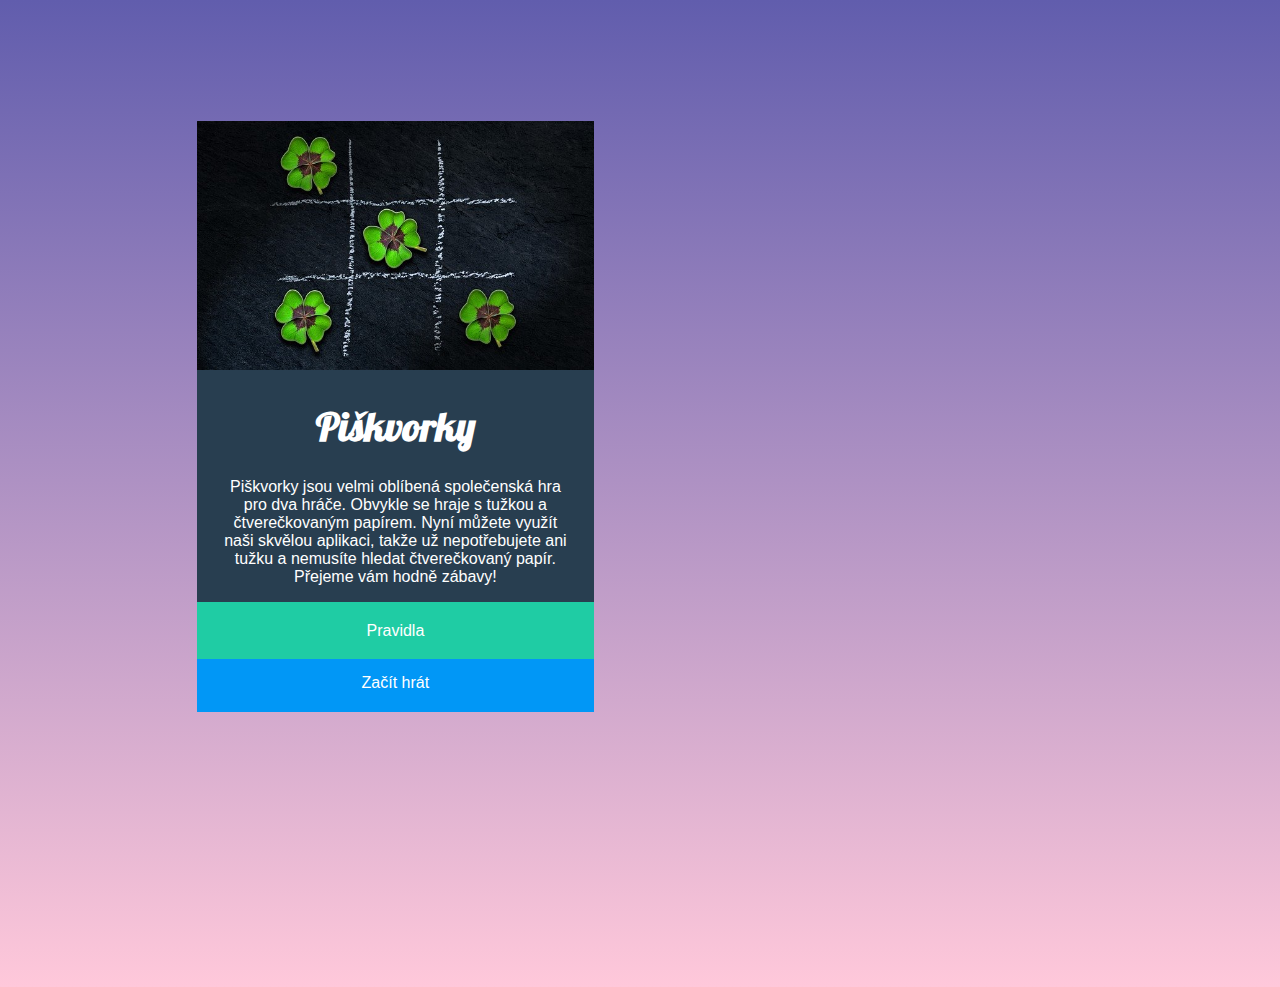
==== index.html @ d47692b3 "Úprava obrázku bez mezery" ====
<!DOCTYPE html>
<html lang="cs">
  <head>
    <meta charset="UTF-8" />
    <meta http-equiv="X-UA-Compatible" content="IE=edge" />
    <meta name="viewport" content="width=device-width, initial-scale=1.0" />
    <title>Piškvorky</title>
    <style>
      body {
        background: linear-gradient(
          180deg,
          rgba(97, 93, 173, 1) 0%,
          rgba(255, 200, 218, 1) 100%
        );
        padding: 3cm 5cm 10cm 5cm;
        background-repeat: no-repeat;
      }
    </style>
    <link rel="stylesheet" href="styly.css" />
    <link
      href="https://fonts.googleapis.com/css2?family=Lobster&display=swap"
      rel="stylesheet"
    />
  </head>

  <body>
    <div class="container">
      <img
        src="uvodni.jpg"
        alt="obrázek piškovorek"
        width="396.8503937px"
        height="248.6929134px"
      />
      <div class="all">
        <div class="all__text">
          <span class="all__head">
            <h1>Piškvorky</h1>
          </span>
          <div class="all__description">
            <p>
              Piškvorky jsou velmi oblíbená společenská hra pro dva hráče.
              Obvykle se hraje s tužkou a čtverečkovaným papírem. Nyní můžete
              využít naši skvělou aplikaci, takže už nepotřebujete ani tužku a
              nemusíte hledat čtverečkovaný papír. Přejeme vám hodně zábavy!
            </p>
          </div>
          <div class="all__button">
            <a class="all__button all__button--rules" href="index.html"
              >Pravidla</a
            >
            <a class="all__button all__button--startplay" href="index.html"
              >Začít hrát</a
            >
          </div>
        </div>
      </div>
    </div>
  </body>
</html>
---- styly.css ----
@font-face {
  font-family: 'Lobster';
  src: url(Lobster-Regular.ttf);
}
.container {
  background-color: #283e50;
  width: 10.5cm;
}

.all {
  position: relative;
  display: flex;
  align-items: center;
  flex-wrap: wrap;
  color: #ffffff;
  width: 10.5cm;
  height: 6cm;
  text-align: center;
}

.all__text {
  background-color: #283e50;
  text-align: center;
}

.all__head {
  font-family: 'Lobster';
  font-size: 20px;
}

.all__description {
  padding-left: 20px;
  padding-right: 20px;
  font-family: sans-serif;
  font-size: 16px;
}

.all__button {
  display: flex;
  flex-direction: column;
  align-items: center;
  font-family: sans-serif;
  font-size: 16px;
  text-decoration: none;
  color: white;
  position: relative;
  padding: 0;
}

.all__button--rules {
  display: flex;
  align-items: center;
  width: 10.5cm;
  height: 1cm;
  background-color: #1fcca4;
  text-align: center;
  padding-top: 20px;
}

.all__button--rules:hover {
  background-color: #1cbb96;
}

.all__button--startplay {
  display: flex;
  align-items: stretch;
  width: 10.5cm;
  height: 1cm;
  background-color: #0197f6;
  padding-top: 15px;
}

.all__button--startplay:hover {
  background-color: #0090e9;
}
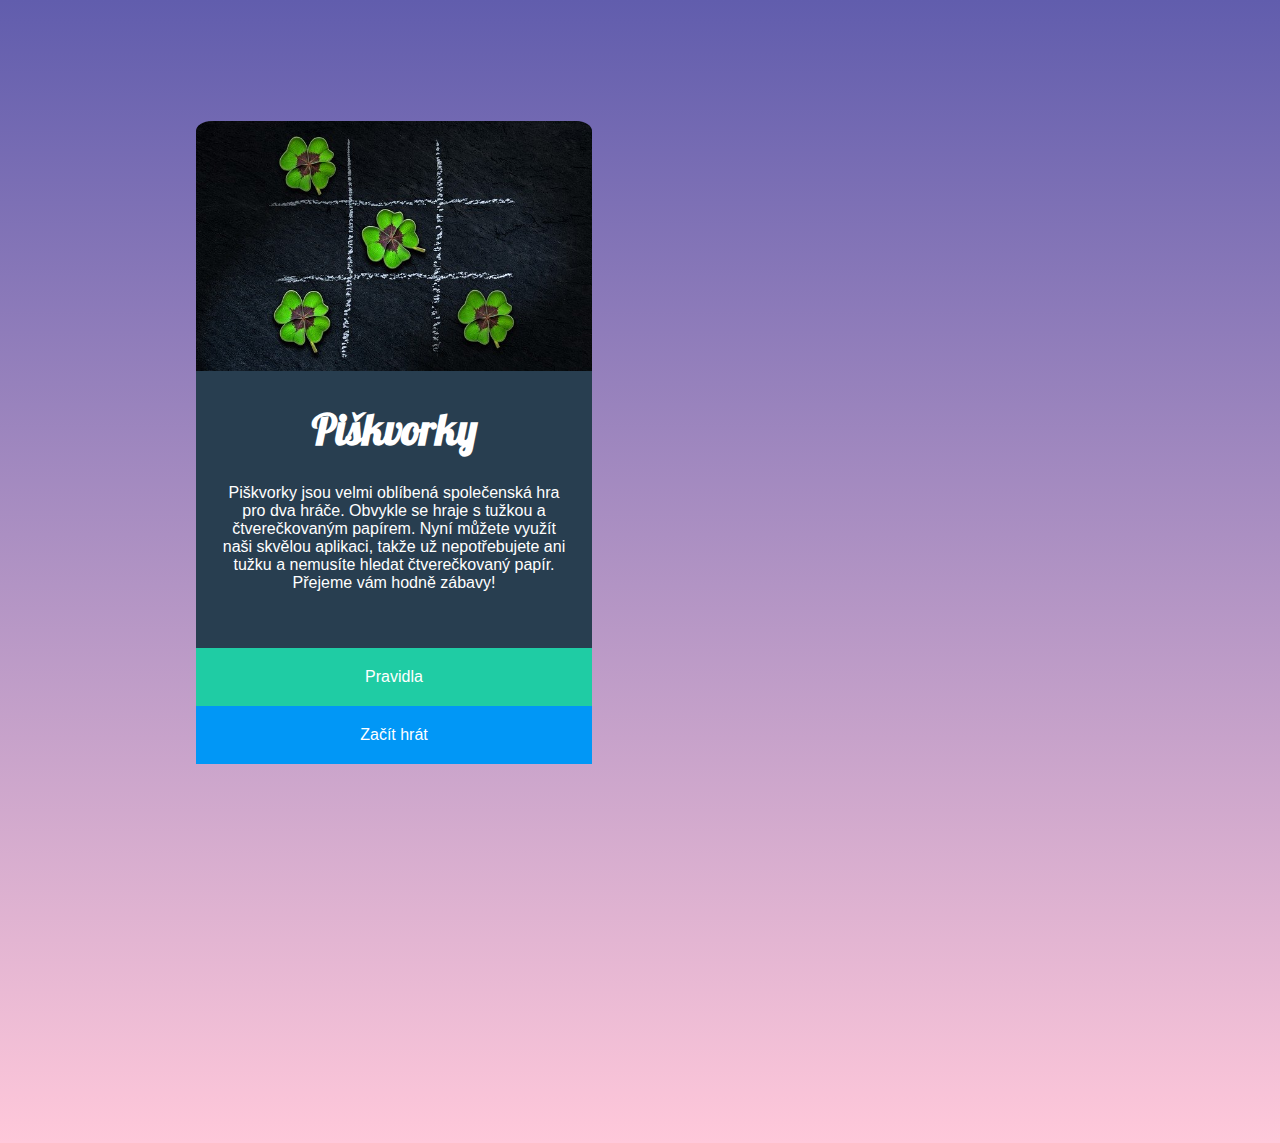
==== commit 55e0710d: "Finální úprava vzhledu a zkrácení zápisu" ====
--- a/index.html
+++ b/index.html
@@ -5,17 +5,6 @@
     <meta http-equiv="X-UA-Compatible" content="IE=edge" />
     <meta name="viewport" content="width=device-width, initial-scale=1.0" />
     <title>Piškvorky</title>
-    <style>
-      body {
-        background: linear-gradient(
-          180deg,
-          rgba(97, 93, 173, 1) 0%,
-          rgba(255, 200, 218, 1) 100%
-        );
-        padding: 3cm 5cm 10cm 5cm;
-        background-repeat: no-repeat;
-      }
-    </style>
     <link rel="stylesheet" href="styly.css" />
     <link
       href="https://fonts.googleapis.com/css2?family=Lobster&display=swap"
@@ -25,12 +14,7 @@
 
   <body>
     <div class="container">
-      <img
-        src="uvodni.jpg"
-        alt="obrázek piškovorek"
-        width="396.8503937px"
-        height="248.6929134px"
-      />
+      <img src="uvodni.jpg" alt="obrázek piškovorek" width="396" height="250" />
       <div class="all">
         <div class="all__text">
           <span class="all__head">
--- a/styly.css
+++ b/styly.css
@@ -2,35 +2,48 @@
   font-family: 'Lobster';
   src: url(Lobster-Regular.ttf);
 }
+
+body {
+  background: linear-gradient(
+    180deg,
+    rgba(97, 93, 173, 1) 0%,
+    rgba(255, 200, 218, 1) 100%
+  );
+  padding: 113px 188px 377px 188px;
+  background-repeat: no-repeat;
+}
+
 .container {
   background-color: #283e50;
-  width: 10.5cm;
+  width: 396px;
+  border-top-left-radius: 4%;
+  border-top-right-radius: 4%;
+}
+
+img {
+  border-top-left-radius: 4%;
+  border-top-right-radius: 4%;
 }
 
 .all {
-  position: relative;
   display: flex;
   align-items: center;
   flex-wrap: wrap;
   color: #ffffff;
-  width: 10.5cm;
-  height: 6cm;
   text-align: center;
 }
 
 .all__text {
   background-color: #283e50;
-  text-align: center;
 }
 
 .all__head {
   font-family: 'Lobster';
-  font-size: 20px;
+  font-size: 21px;
 }
 
 .all__description {
-  padding-left: 20px;
-  padding-right: 20px;
+  padding: 0px 20px 20px 20px;
   font-family: sans-serif;
   font-size: 16px;
 }
@@ -38,23 +51,19 @@
 .all__button {
   display: flex;
   flex-direction: column;
+  width: 396px;
+  height: 90px;
+  padding-top: 20px;
+  padding-bottom: 20px;
   align-items: center;
   font-family: sans-serif;
   font-size: 16px;
   text-decoration: none;
   color: white;
-  position: relative;
-  padding: 0;
 }
 
 .all__button--rules {
-  display: flex;
-  align-items: center;
-  width: 10.5cm;
-  height: 1cm;
   background-color: #1fcca4;
-  text-align: center;
-  padding-top: 20px;
 }
 
 .all__button--rules:hover {
@@ -62,12 +71,7 @@
 }
 
 .all__button--startplay {
-  display: flex;
-  align-items: stretch;
-  width: 10.5cm;
-  height: 1cm;
   background-color: #0197f6;
-  padding-top: 15px;
 }
 
 .all__button--startplay:hover {
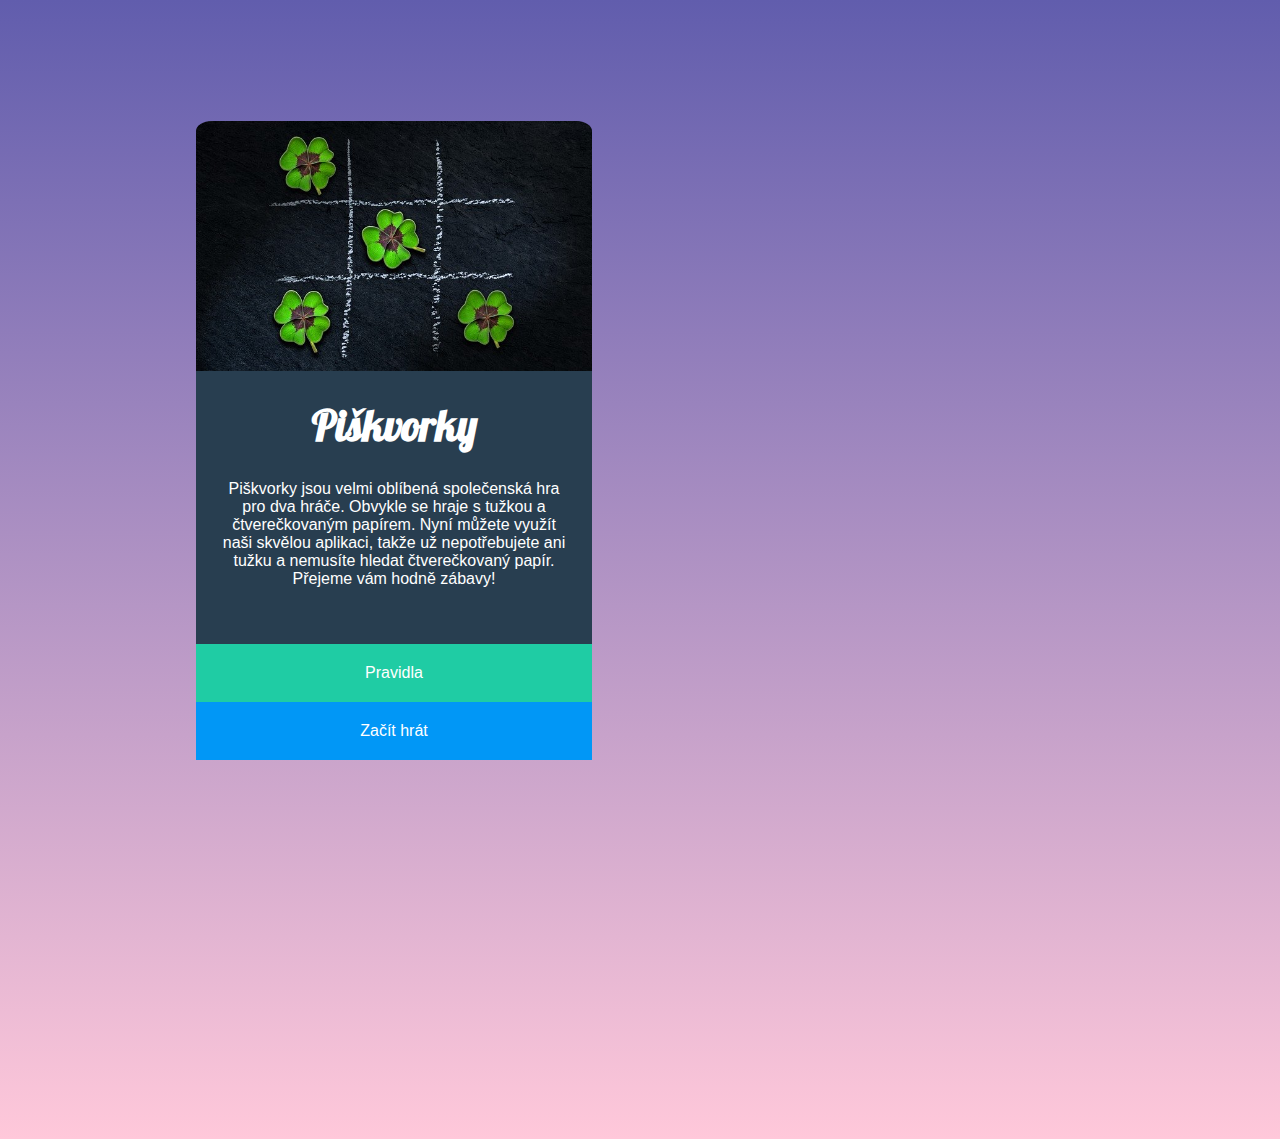
==== commit c969aad3: "Opravy dle rewiew1" ====
--- a/index.html
+++ b/index.html
@@ -14,7 +14,7 @@
 
   <body>
     <div class="container">
-      <img src="uvodni.jpg" alt="obrázek piškovorek" width="396" height="250" />
+      <img src="uvodni.jpg" alt="obrázek piškvorek" />
       <div class="all">
         <div class="all__text">
           <span class="all__head">
--- a/styly.css
+++ b/styly.css
@@ -21,8 +21,11 @@
 }
 
 img {
+  display: flex;
   border-top-left-radius: 4%;
   border-top-right-radius: 4%;
+  width: 396px;
+  height: 250px;
 }
 
 .all {
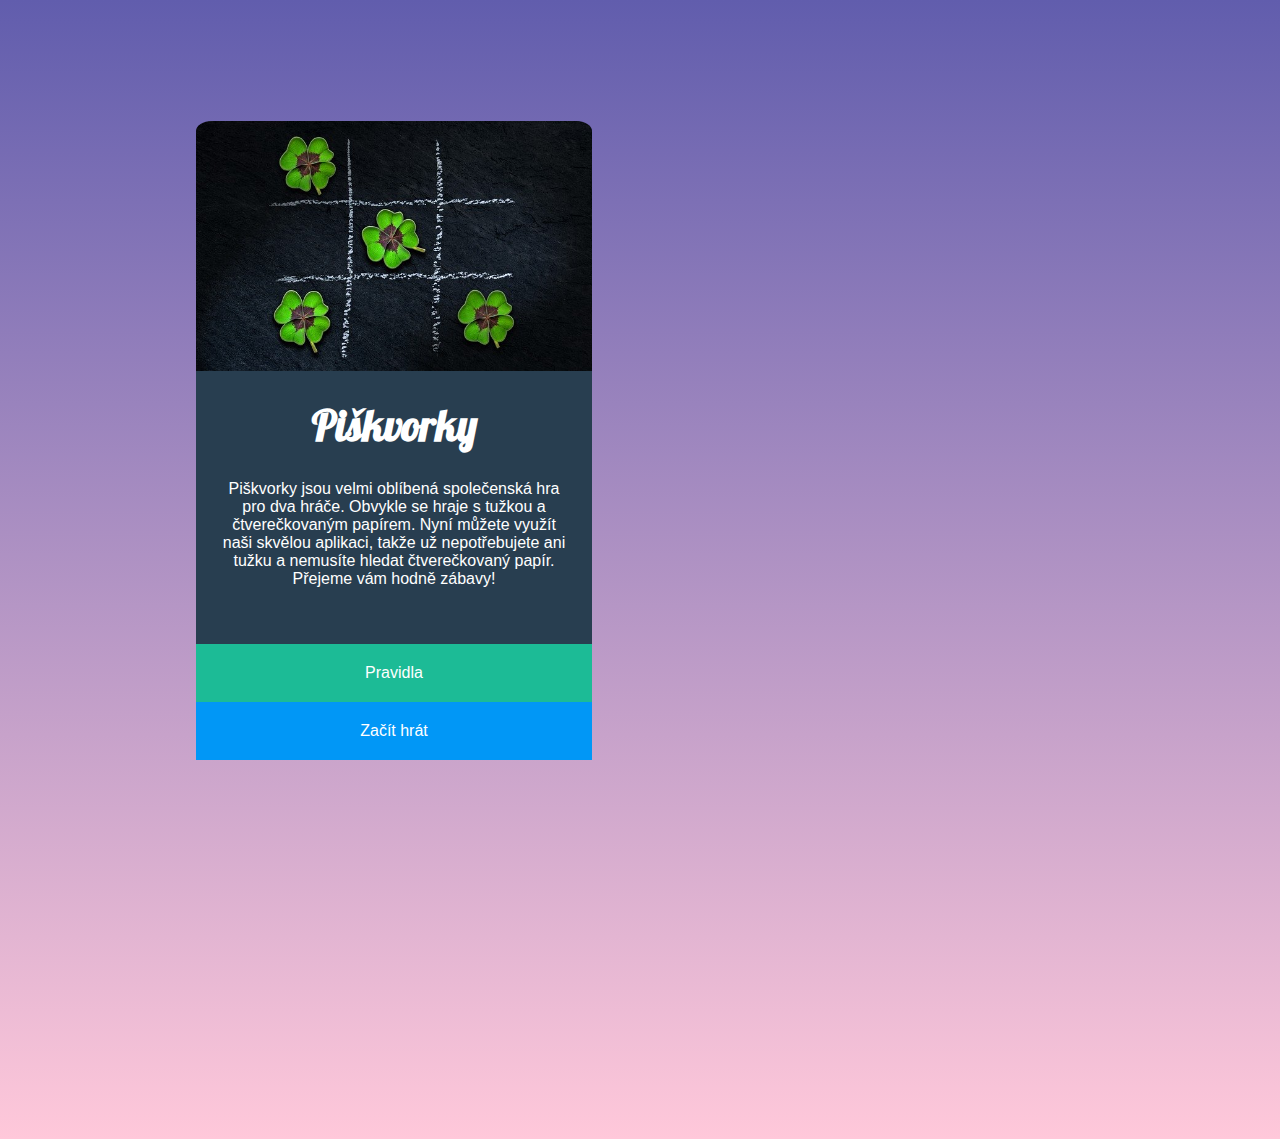
==== commit fe9f031a: "Pridani pravidel" ====
--- a/index.html
+++ b/index.html
@@ -29,7 +29,7 @@
             </p>
           </div>
           <div class="all__button">
-            <a class="all__button all__button--rules" href="index.html"
+            <a class="all__button all__button--rules" href="pravidla.html"
               >Pravidla</a
             >
             <a class="all__button all__button--startplay" href="index.html"
--- a/styly.css
+++ b/styly.css
@@ -16,14 +16,12 @@
 .container {
   background-color: #283e50;
   width: 396px;
-  border-top-left-radius: 4%;
-  border-top-right-radius: 4%;
+  border-radius: 4% 4% 0 0;
 }
 
 img {
   display: flex;
-  border-top-left-radius: 4%;
-  border-top-right-radius: 4%;
+  border-radius: 4% 4% 0 0;
   width: 396px;
   height: 250px;
 }
@@ -40,7 +38,8 @@
   background-color: #283e50;
 }
 
-.all__head {
+.all__head,
+.nadpisPravidla {
   font-family: 'Lobster';
   font-size: 21px;
 }
@@ -49,6 +48,12 @@
   padding: 0px 20px 20px 20px;
   font-family: sans-serif;
   font-size: 16px;
+}
+
+ol li {
+  text-align: left;
+  font-family: sans-serif;
+  padding: 0px 20px 20px;
 }
 
 .all__button {
@@ -65,11 +70,13 @@
   color: white;
 }
 
-.all__button--rules {
+.all__button--rules,
+.all__button--uvod {
   background-color: #1fcca4;
 }
 
-.all__button--rules:hover {
+.all__button--rules,
+.all__button--uvod:hover {
   background-color: #1cbb96;
 }
 
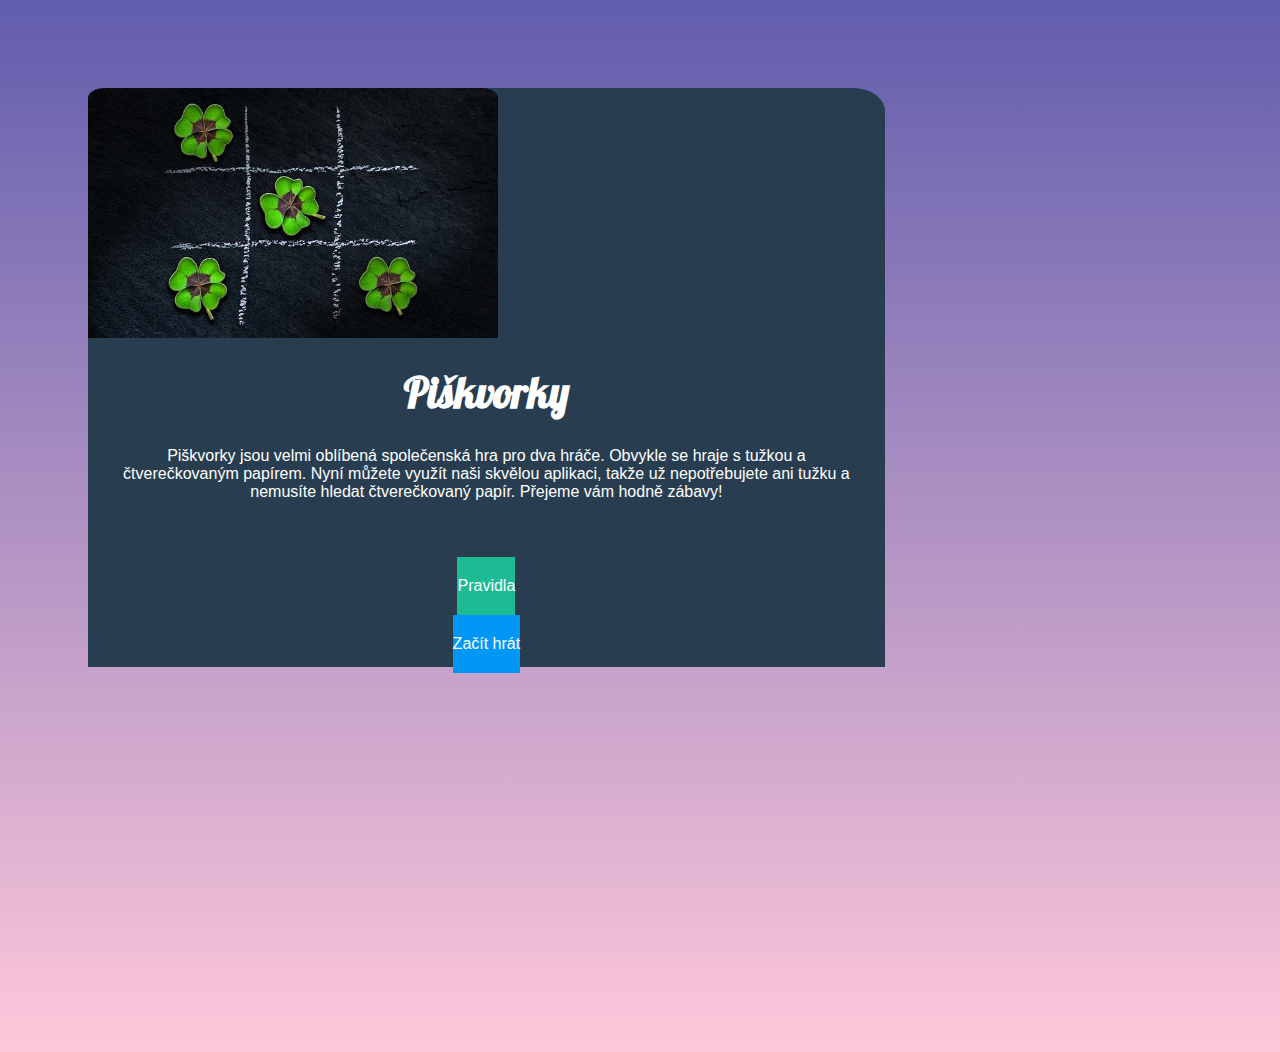
==== commit 395c5df8: "Přidání obrázků s popisy, stylování" ====
--- a/index.html
+++ b/index.html
@@ -14,7 +14,7 @@
 
   <body>
     <div class="container">
-      <img src="uvodni.jpg" alt="obrázek piškvorek" />
+      <img class="obrazekhlavni" src="uvodni.jpg" alt="obrázek piškvorek" />
       <div class="all">
         <div class="all__text">
           <span class="all__head">
--- a/styly.css
+++ b/styly.css
@@ -9,7 +9,7 @@
     rgba(97, 93, 173, 1) 0%,
     rgba(255, 200, 218, 1) 100%
   );
-  padding: 113px 188px 377px 188px;
+  padding: 80px 188px 377px 80px;
   background-repeat: no-repeat;
 }
 
@@ -19,10 +19,10 @@
   border-radius: 4% 4% 0 0;
 }
 
-img {
+.obrazekhlavni {
   display: flex;
   border-radius: 4% 4% 0 0;
-  width: 396px;
+  max-width: 100%;
   height: 250px;
 }
 
@@ -56,10 +56,28 @@
   padding: 0px 20px 20px;
 }
 
+.filter {
+  filter: invert(100%);
+  width: 1em;
+  height: 1em;
+  display: inline-block;
+}
+
+.all__imageRules {
+  display: flex;
+  flex-wrap: wrap;
+}
+
+figcaption {
+  font-family: sans-serif;
+  font-size: 16px;
+  text-align: center;
+  padding: 10px 0px 20px;
+}
+
 .all__button {
   display: flex;
   flex-direction: column;
-  width: 396px;
   height: 90px;
   padding-top: 20px;
   padding-bottom: 20px;
@@ -87,3 +105,33 @@
 .all__button--startplay:hover {
   background-color: #0090e9;
 }
+
+@media (min-width: 1000px) {
+  .container {
+    min-width: 80%;
+  }
+
+  figure {
+    display: flex;
+    flex-wrap: wrap;
+  }
+
+  img {
+    max-width: calc((100% / 2));
+  }
+}
+
+@media (min-width: 3500px) {
+  .container {
+    min-width: 80%;
+  }
+
+  figure {
+    display: flex;
+    flex-wrap: wrap;
+  }
+
+  img {
+    max-width: calc((100% / 2));
+  }
+}
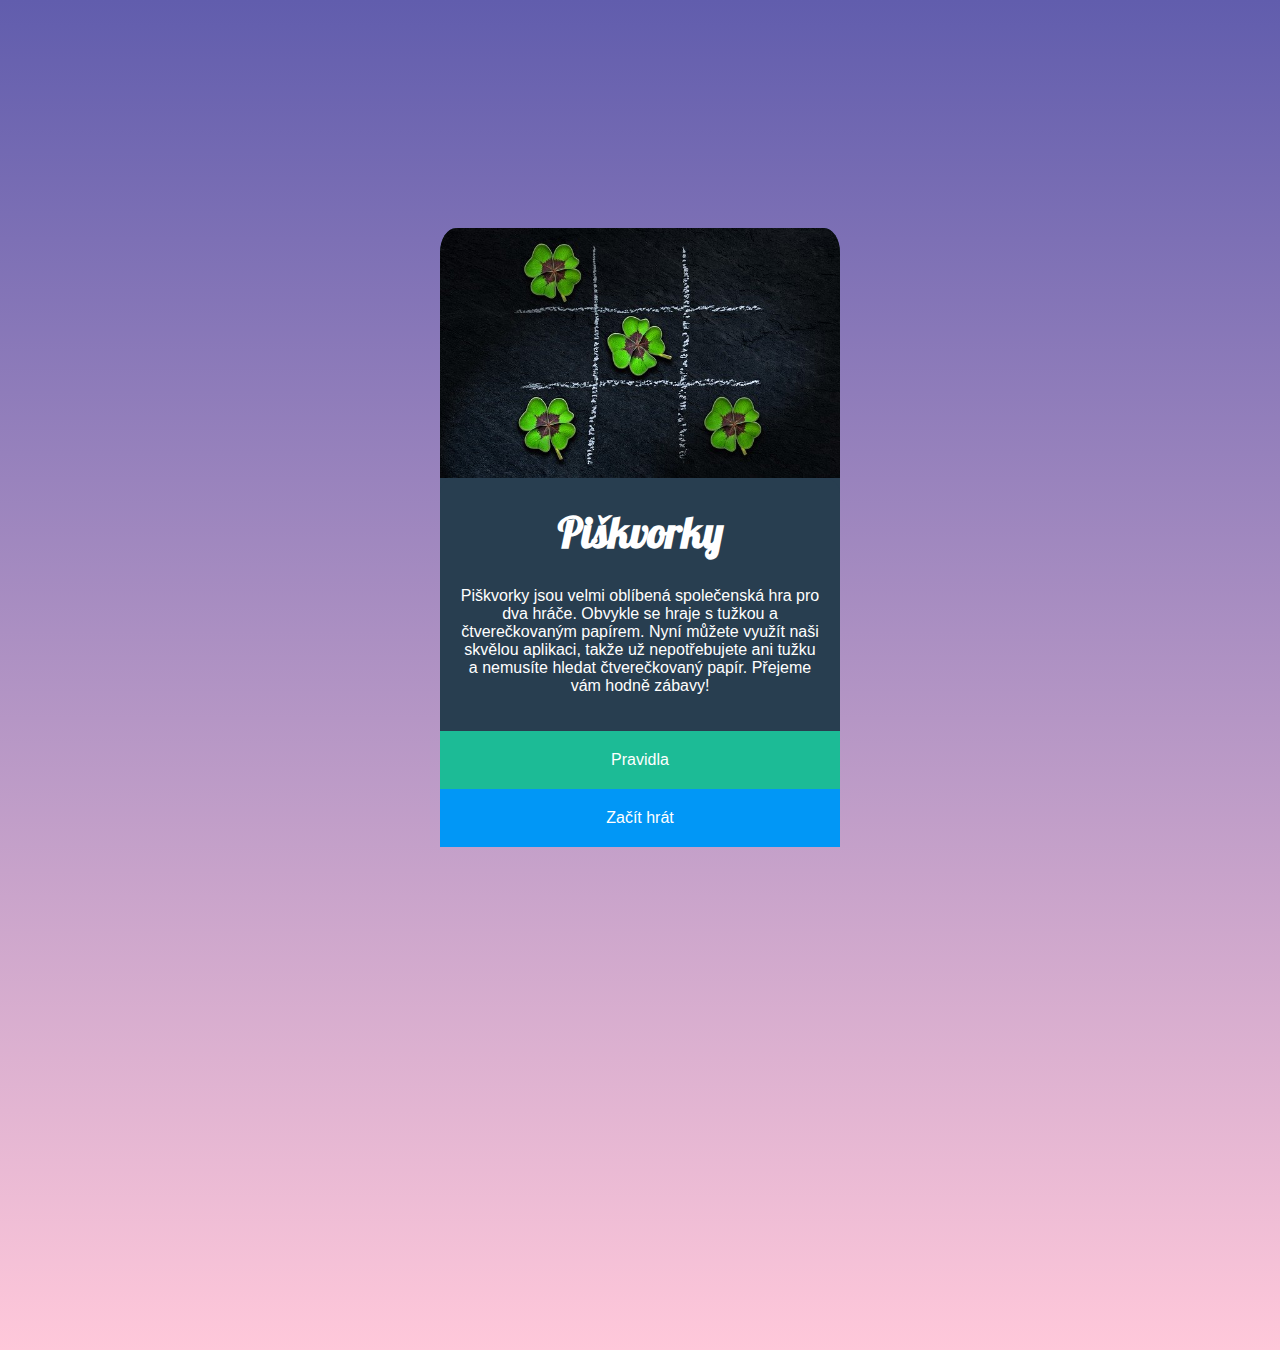
==== commit 690190bb: "Finalni upravy" ====
--- a/index.html
+++ b/index.html
@@ -14,7 +14,7 @@
 
   <body>
     <div class="container">
-      <img class="obrazekhlavni" src="uvodni.jpg" alt="obrázek piškvorek" />
+      <img class="pictureMain" src="uvodni.jpg" alt="obrázek piškvorek" />
       <div class="all">
         <div class="all__text">
           <span class="all__head">
--- a/styly.css
+++ b/styly.css
@@ -3,26 +3,36 @@
   src: url(Lobster-Regular.ttf);
 }
 
-body {
+* {
+  box-sizing: border-box;
+}
+
+html {
   background: linear-gradient(
     180deg,
     rgba(97, 93, 173, 1) 0%,
     rgba(255, 200, 218, 1) 100%
   );
-  padding: 80px 188px 377px 80px;
-  background-repeat: no-repeat;
+  background-repeat: repeat-x;
+  min-height: 150vh;
+  padding: 10% 10% 10% 10%;
 }
 
-.container {
+.container,
+.containerRules {
   background-color: #283e50;
-  width: 396px;
+  width: 400px;
   border-radius: 4% 4% 0 0;
+  overflow: hidden;
+  margin: auto;
+  margin-top: 100px;
 }
 
-.obrazekhlavni {
+.pictureMain {
   display: flex;
   border-radius: 4% 4% 0 0;
   max-width: 100%;
+  min-width: 100%;
   height: 250px;
 }
 
@@ -36,10 +46,12 @@
 
 .all__text {
   background-color: #283e50;
+  border-radius: 4% 4% 0 0;
+  min-width: 100%;
 }
 
 .all__head,
-.nadpisPravidla {
+.nadpisRules {
   font-family: 'Lobster';
   font-size: 21px;
 }
@@ -68,6 +80,10 @@
   flex-wrap: wrap;
 }
 
+figure img {
+  width: 100%;
+}
+
 figcaption {
   font-family: sans-serif;
   font-size: 16px;
@@ -78,9 +94,6 @@
 .all__button {
   display: flex;
   flex-direction: column;
-  height: 90px;
-  padding-top: 20px;
-  padding-bottom: 20px;
   align-items: center;
   font-family: sans-serif;
   font-size: 16px;
@@ -89,49 +102,41 @@
 }
 
 .all__button--rules,
-.all__button--uvod {
+.all__button--home {
   background-color: #1fcca4;
+  min-width: 100%;
+  padding-top: 20px;
+  padding-bottom: 20px;
 }
 
 .all__button--rules,
-.all__button--uvod:hover {
+.all__button--home:hover {
   background-color: #1cbb96;
 }
 
 .all__button--startplay {
   background-color: #0197f6;
+  min-width: 100%;
+  padding-top: 20px;
+  padding-bottom: 20px;
 }
 
 .all__button--startplay:hover {
   background-color: #0090e9;
 }
 
-@media (min-width: 1000px) {
-  .container {
-    min-width: 80%;
+@media (min-width: 800px) {
+  .containerRules {
+    width: 80%;
   }
 
-  figure {
+  .all__imageRules {
     display: flex;
     flex-wrap: wrap;
   }
 
-  img {
-    max-width: calc((100% / 2));
+  figure {
+    width: calc((50% - 40px));
+    margin: 0px 20px 0px 20px;
   }
 }
-
-@media (min-width: 3500px) {
-  .container {
-    min-width: 80%;
-  }
-
-  figure {
-    display: flex;
-    flex-wrap: wrap;
-  }
-
-  img {
-    max-width: calc((100% / 2));
-  }
-}
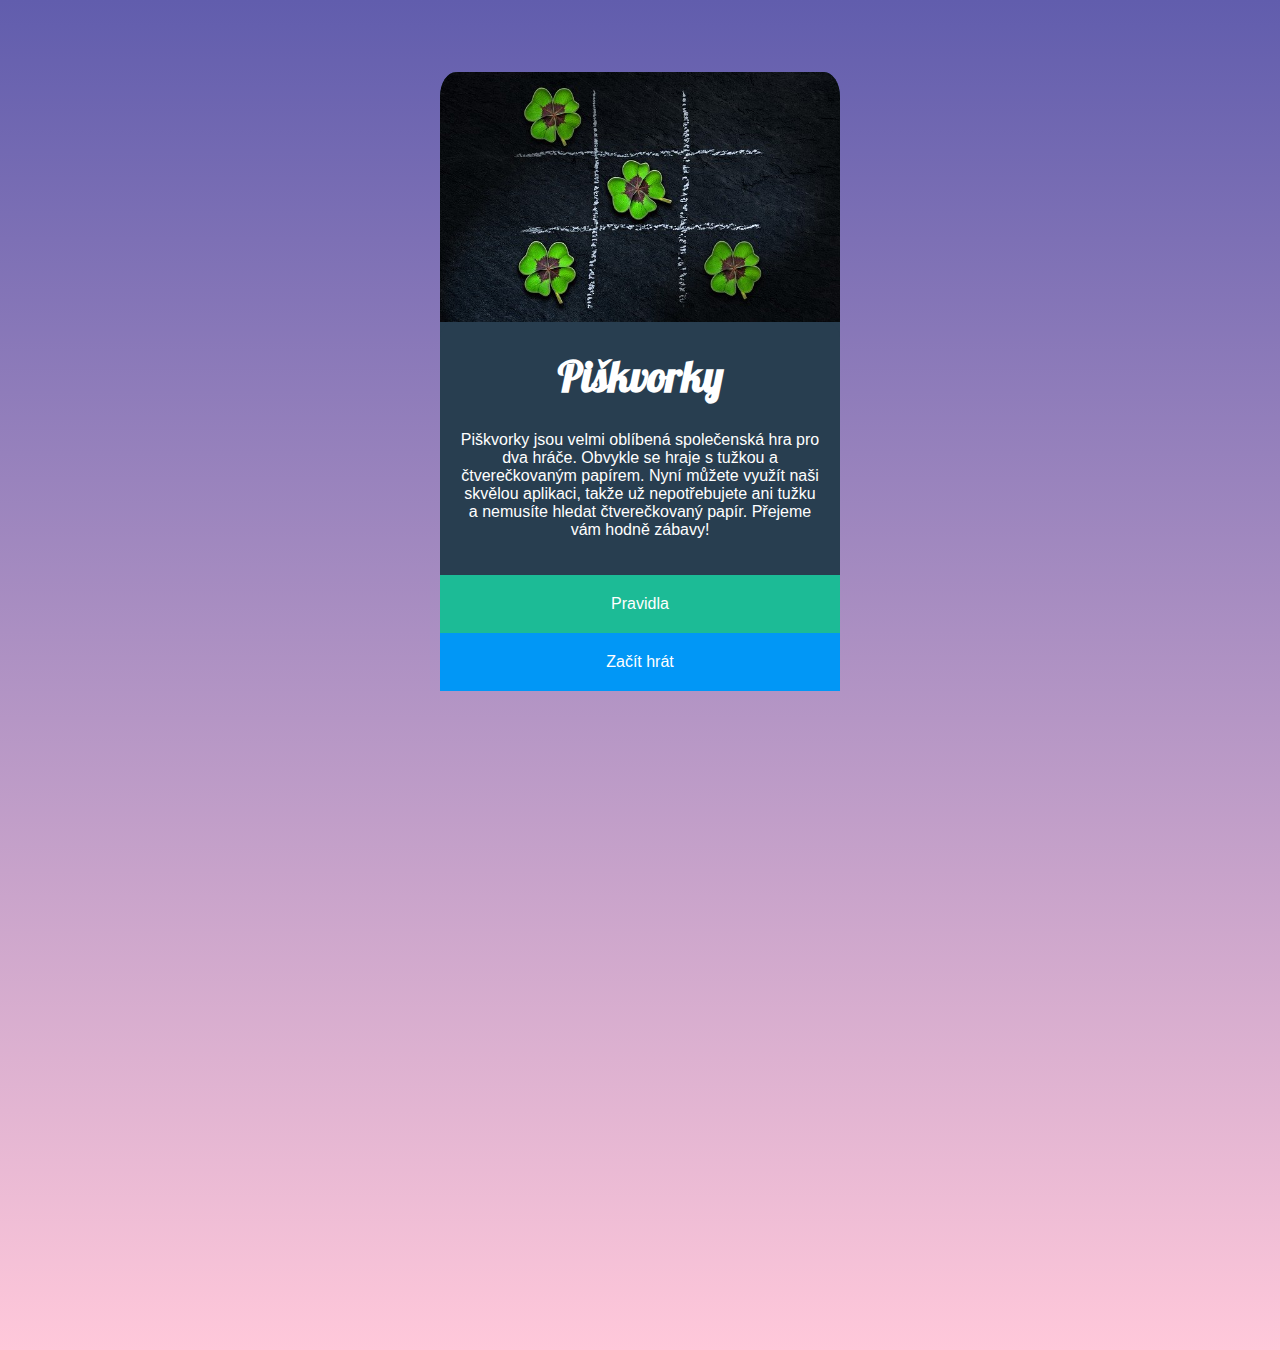
==== commit 917de9a5: "Základni stránka" ====
--- a/index.html
+++ b/index.html
@@ -14,7 +14,7 @@
 
   <body>
     <div class="container">
-      <img class="pictureMain" src="uvodni.jpg" alt="obrázek piškvorek" />
+      <img class="obrazekhlavni" src="uvodni.jpg" alt="obrázek piškvorek" />
       <div class="all">
         <div class="all__text">
           <span class="all__head">
@@ -32,7 +32,7 @@
             <a class="all__button all__button--rules" href="pravidla.html"
               >Pravidla</a
             >
-            <a class="all__button all__button--startplay" href="index.html"
+            <a class="all__button all__button--startplay" href="hra.html"
               >Začít hrát</a
             >
           </div>
--- a/styly.css
+++ b/styly.css
@@ -15,20 +15,19 @@
   );
   background-repeat: repeat-x;
   min-height: 150vh;
-  padding: 10% 10% 10% 10%;
+  padding: 5% 10% 10% 10%;
 }
 
 .container,
-.containerRules {
+.containerPravidla {
   background-color: #283e50;
   width: 400px;
   border-radius: 4% 4% 0 0;
   overflow: hidden;
   margin: auto;
-  margin-top: 100px;
-}
-
-.pictureMain {
+}
+
+.obrazekhlavni {
   display: flex;
   border-radius: 4% 4% 0 0;
   max-width: 100%;
@@ -51,7 +50,7 @@
 }
 
 .all__head,
-.nadpisRules {
+.nadpisPravidla {
   font-family: 'Lobster';
   font-size: 21px;
 }
@@ -86,6 +85,7 @@
 
 figcaption {
   font-family: sans-serif;
+  font-style: italic;
   font-size: 16px;
   text-align: center;
   padding: 10px 0px 20px;
@@ -102,7 +102,7 @@
 }
 
 .all__button--rules,
-.all__button--home {
+.all__button--uvod {
   background-color: #1fcca4;
   min-width: 100%;
   padding-top: 20px;
@@ -110,7 +110,7 @@
 }
 
 .all__button--rules,
-.all__button--home:hover {
+.all__button--uvod:hover {
   background-color: #1cbb96;
 }
 
@@ -125,18 +125,119 @@
   background-color: #0090e9;
 }
 
+@media (max-width: 300px) {
+  .container {
+    width: auto;
+  }
+}
+
 @media (min-width: 800px) {
   .containerRules {
-    width: 80%;
+    width: 75%;
+    margin: auto;
   }
 
   .all__imageRules {
     display: flex;
     flex-wrap: wrap;
+    justify-content: space-around;
   }
 
   figure {
-    width: calc((50% - 40px));
-    margin: 0px 20px 0px 20px;
-  }
-}
+    width: calc((35% - 40px));
+    margin: 0px 15px 0px 15px;
+  }
+}
+
+/* styl pro hra.html */
+.gameContainer {
+  width: 400px;
+  margin: auto;
+}
+
+.gameNadpis {
+  color: #ffffff;
+  font-family: 'Lobster';
+  font-size: 80px;
+  text-align: center;
+}
+.gameAll {
+  display: flex;
+  justify-content: space-between;
+  padding-bottom: 15px;
+}
+.gameText {
+  color: #ffffff;
+  font-family: sans-serif;
+  font-size: 30px;
+  font-style: bold;
+}
+
+.gameFilter {
+  filter: invert(100%);
+  width: 0.8em;
+  height: 0.8em;
+}
+
+.button__home {
+  background-color: #1fcca4;
+  padding: 15px 5px 5px 8px;
+  border-radius: 0.3em;
+  margin-right: 8px;
+  text-decoration: none;
+}
+
+.button__restart {
+  background-color: #0197f6;
+  padding: 15px 7px 5px 6px;
+  border-radius: 0.3em;
+}
+
+.button__home:hover {
+  background-color: #1cbb96;
+}
+
+.button__restart:hover {
+  background-color: #0090e9;
+}
+
+.gameArea {
+  display: flex;
+  flex-wrap: wrap;
+  border: 1.2px solid black;
+}
+
+button {
+  width: 10%;
+  aspect-ratio: 1 / 1;
+  border: 1.2px solid black;
+  background-color: rgb(212, 190, 222);
+}
+button:hover {
+  filter: brightness(110%);
+}
+
+/* @media (max-width: 300px) {
+  .gameContainer {
+    width: auto;
+    margin: auto;
+  }
+} */
+
+/* @media (min-width: 800px) {
+  .containerRules {
+    width: 75%;
+    margin: auto;
+  }
+
+  .all__imageRules {
+    display: flex;
+    flex-wrap: wrap;
+    justify-content: space-around;
+  }
+
+  figure {
+    width: calc((35% - 40px));
+    margin: 0px 15px 0px 15px;
+  }
+} */
